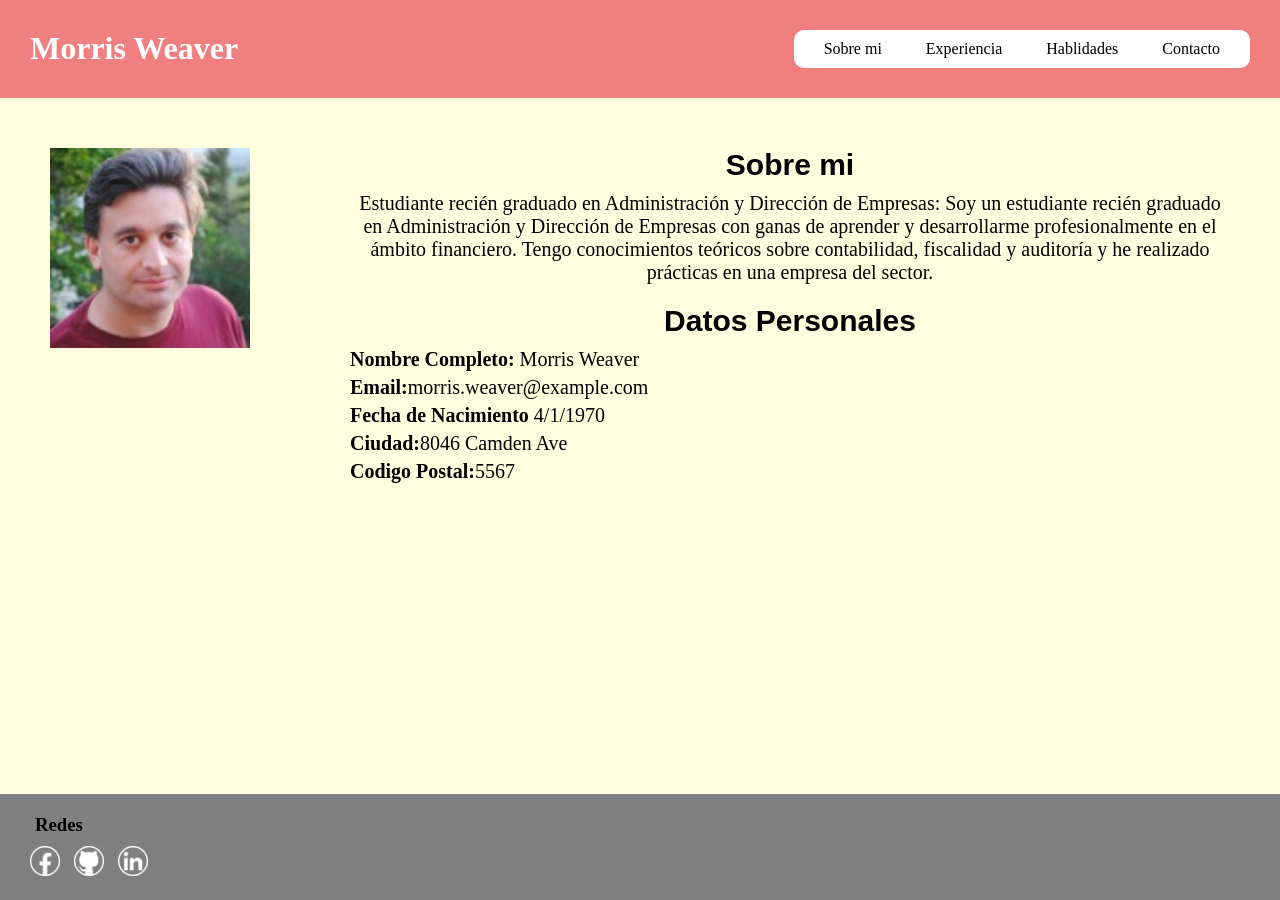
==== index.html @ 7e98dc15 "firstcommit" ====
<!DOCTYPE html>
<html lang="en">

<head>
    <meta charset="UTF-8">
    <meta http-equiv="X-UA-Compatible" content="IE=edge">
    <meta name="viewport" content="width=device-width, initial-scale=1.0">
    <link rel="stylesheet" href="style.css">
    <link rel="shortcut icon" href="https://icons8.com/icon/dKv72Pnv72CA/box" type="image/x-icon">
    <title>Sobre Mi</title>


</head>

<body>
    <header>
        <h1>Morris Weaver</h1>
        <nav>
            
            <a href="./index.html">Sobre mi</a>
            <a href="./experiencia.html">Experiencia</a>
            <a href="./habilidades.html">Hablidades</a>
            <a href="./contacto.html">Contacto</a>
        </nav>
    </header>

    <main>

        <section>
            <article class="flex-container">
                <div class="flex-item-right">
                    <div id="titulosobremi">
                        <h2>Sobre mi</h2>
                        <p>Estudiante recién graduado en Administración y Dirección de Empresas: Soy un estudiante
                            recién
                            graduado en Administración y Dirección de Empresas con ganas de aprender y desarrollarme
                            profesionalmente en el ámbito financiero. Tengo conocimientos teóricos sobre contabilidad,
                            fiscalidad y auditoría y he realizado prácticas en una empresa del sector.</p>
                    </div>
                    <div id="datos">
                        <h2>Datos Personales</h2>
                        <p><strong>Nombre Completo: </strong>Morris Weaver</p>
                        <p><strong>Email:</strong>morris.weaver@example.com</p>
                        <p><strong>Fecha de Nacimiento</strong> 4/1/1970 </p>
                        <p><strong>Ciudad:</strong>8046 Camden Ave</p>
                        <p><strong>Codigo Postal:</strong>5567</p>
                    </div>
                </div>
                <div class="flex-item-left">
                    <img id="fotoprin" src="./asset/76.jpg" alt="fotoprincipal">
                </div>
            </article>
            <article id="experiencia">


            </article>
        </section>

    </main>

    <footer>
        <div id="redes">
            <h3>Redes</h3>
        </div>
        <div id="links">

            <a href=""><img src="./asset/facebook.png" alt="facebok"></a>
            <a href=""><img src="./asset/github.png" alt="github"></a>
            <a href=""><img src="./asset/linkedin.png" alt="linkedin"></a>


    </footer>
    </div>
</body>

</html>
---- style.css ----
* {
    padding: 0;
    margin: 0;
    box-sizing: border-box;
    text-decoration: none;
}

body{
    background-color: lightyellow;
 
}

header {
    display: flex;
    justify-content: space-between;
    padding: 30px;
    background-color: lightcoral;
}
nav{
    padding: 10px;
    background-color: white;
    border-radius: 10px;
}

nav>a {
margin: 20px;
color: black;
}

h1{
    color: white;
}



.flex-container {
    display: flex;

}
.flex-item-right {
    order: 1;
    padding: 50px;

}

.flex-item-left {
    order: -1;
    padding: 50px;
    

}

#fotoprin {
    width: 200px;
}



.container {
    width: 100%;
    background-color: #ddd;
    
  }
  
  .skills {
    text-align: right;
    padding-top: 10px;
    padding-bottom: 10px;
    color: white;
  }
  
  .html {width: 90%; background-color: #4CAF50;}
  .css {width: 80%; background-color: #2196F3;}
  .js {width: 65%; background-color: #f44336;}
  .php {width: 60%; background-color: #808080;}

#habilidades{
    padding-top: 20px;
    padding-bottom: 20px;
}
footer{
   
    background-color: grey;
position: absolute;
bottom: 0px;
width: 100%;
padding: 20px;
}

img {
    width: 30px;
}

#redes {
    margin-bottom: 10px;
    margin-left: 15px;

}


#links>a {
    margin-left: 10px;
}
form {
    margin-top: 20px;
}

#mensaje {
    padding-bottom: 40px;
}

#titulosobremi {
    text-align: center;
    font-size: 20px;
}

#titulosobremi>h2{
    margin-bottom: 10px;
    font-family: 'Franklin Gothic Medium', 'Arial Narrow', Arial, sans-serif;
}

#datos{
    padding-top: 20px;
}

#datos>h2, #experiencia>h2{
    margin-bottom: 10px;
    text-align: center;
    font-family: 'Franklin Gothic Medium', 'Arial Narrow', Arial, sans-serif;
    font-size: 30px;
}

#datos>p, #experiencia>p {
    margin-bottom: 5px;
    font-size: 20px;
}

h4 {
    margin-bottom: 10px;
    font-size: 20px;
}

#habilidades {
    width: 800px;
}
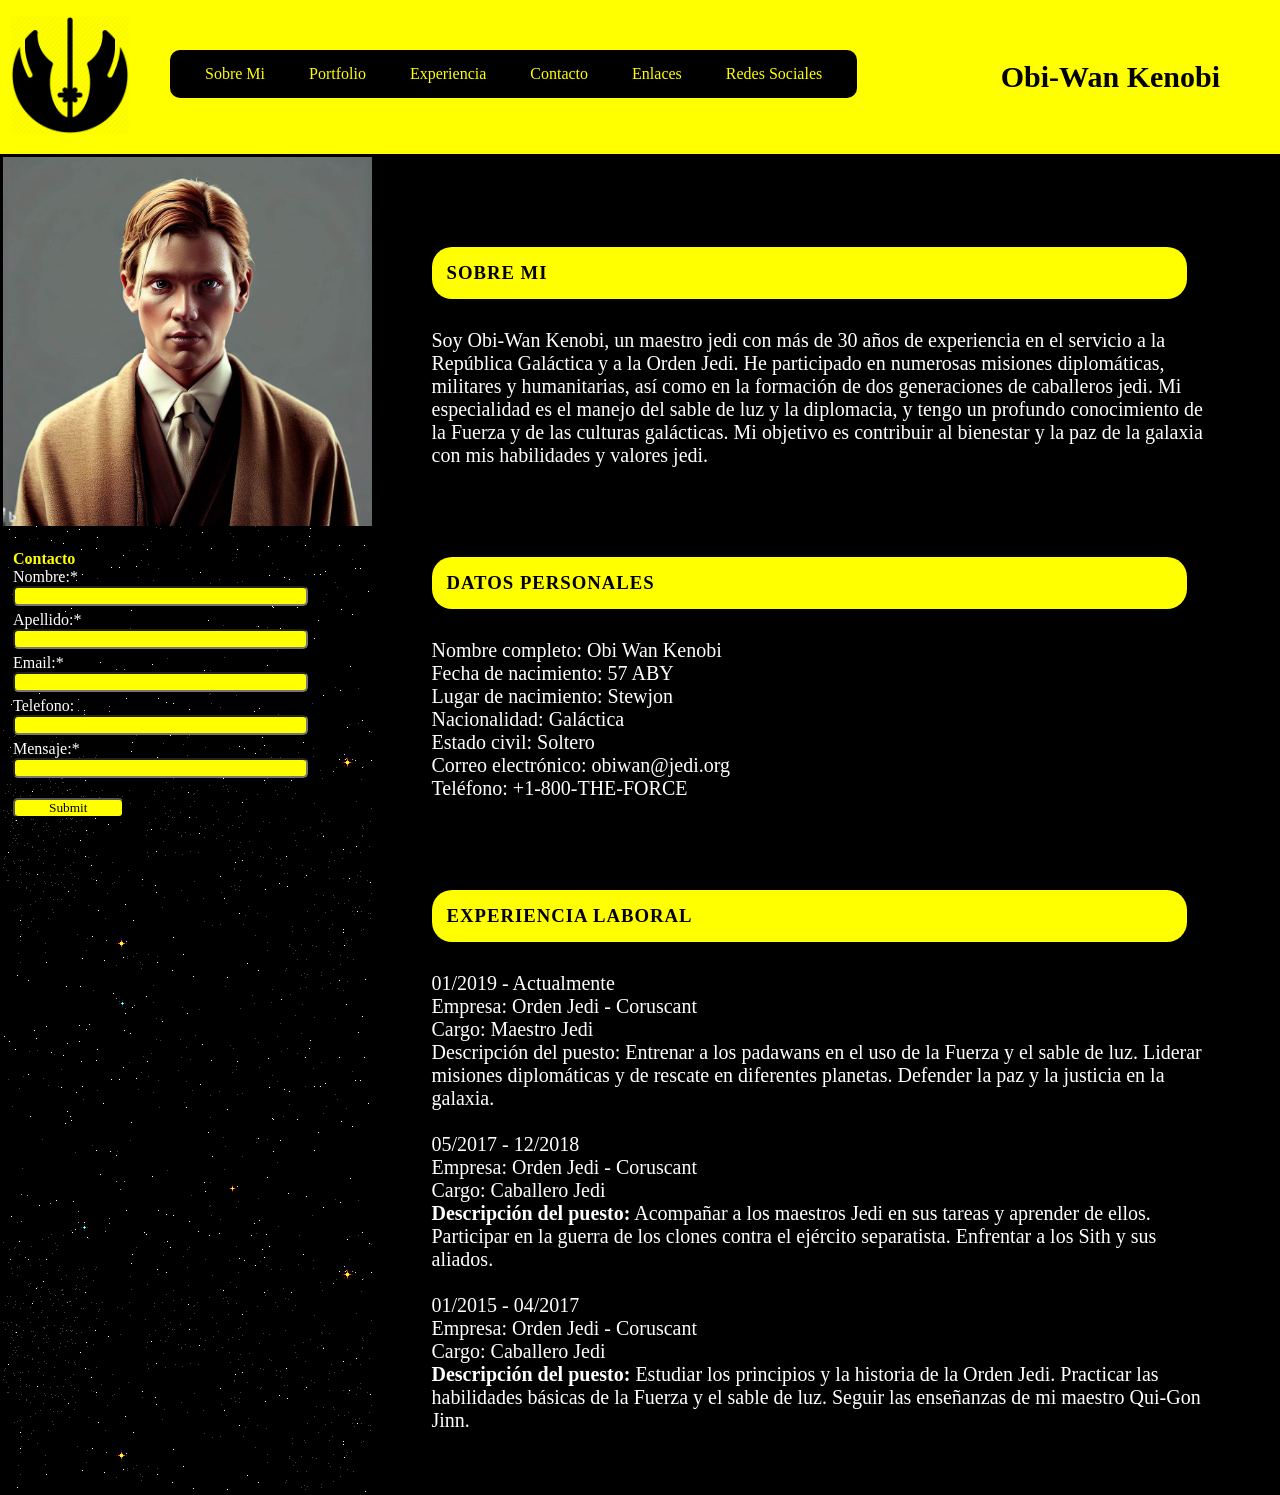
==== commit 2156ea3d: "primercommit" ====
--- a/index.html
+++ b/index.html
@@ -1,76 +1,114 @@
 <!DOCTYPE html>
-<html lang="en">
+<html lang="es">
 
 <head>
     <meta charset="UTF-8">
     <meta http-equiv="X-UA-Compatible" content="IE=edge">
     <meta name="viewport" content="width=device-width, initial-scale=1.0">
+    <link rel="shortcut icon" href="./img/fictional-jedi-order-star-wars-icon-893287.png">
+    <title>Curriculum Obi-Wan Kenobi </title>
     <link rel="stylesheet" href="style.css">
-    <link rel="shortcut icon" href="https://icons8.com/icon/dKv72Pnv72CA/box" type="image/x-icon">
-    <title>Sobre Mi</title>
-
-
 </head>
 
 <body>
     <header>
-        <h1>Morris Weaver</h1>
-        <nav>
-            
-            <a href="./index.html">Sobre mi</a>
-            <a href="./experiencia.html">Experiencia</a>
-            <a href="./habilidades.html">Hablidades</a>
-            <a href="./contacto.html">Contacto</a>
-        </nav>
+        <h1>Obi-Wan Kenobi</h1>
+        <figure>
+            <img id="logo" src="./img/fictional-jedi-order-star-wars-icon-893287.png" alt="Logo Jedi">
+        </figure>
     </header>
+    <nav>
 
-    <main>
+        <a href="#">Sobre Mi</a>
+        <a href="#">Portfolio</a>
+        <a href="#">Experiencia</a>
+        <a href="#">Contacto</a>
+        <a href="#">Enlaces</a>
+        <a href="#">Redes Sociales</a>
 
+    </nav>
+    <main class="container">
         <section>
-            <article class="flex-container">
-                <div class="flex-item-right">
-                    <div id="titulosobremi">
-                        <h2>Sobre mi</h2>
-                        <p>Estudiante recién graduado en Administración y Dirección de Empresas: Soy un estudiante
-                            recién
-                            graduado en Administración y Dirección de Empresas con ganas de aprender y desarrollarme
-                            profesionalmente en el ámbito financiero. Tengo conocimientos teóricos sobre contabilidad,
-                            fiscalidad y auditoría y he realizado prácticas en una empresa del sector.</p>
-                    </div>
-                    <div id="datos">
-                        <h2>Datos Personales</h2>
-                        <p><strong>Nombre Completo: </strong>Morris Weaver</p>
-                        <p><strong>Email:</strong>morris.weaver@example.com</p>
-                        <p><strong>Fecha de Nacimiento</strong> 4/1/1970 </p>
-                        <p><strong>Ciudad:</strong>8046 Camden Ave</p>
-                        <p><strong>Codigo Postal:</strong>5567</p>
-                    </div>
-                </div>
-                <div class="flex-item-left">
-                    <img id="fotoprin" src="./asset/76.jpg" alt="fotoprincipal">
-                </div>
-            </article>
-            <article id="experiencia">
 
 
+            <article>
+                <h3>Sobre Mi</h3>
+                <p>Soy Obi-Wan Kenobi, un maestro jedi con más de 30 años de experiencia en el servicio a la República
+                    Galáctica y a la Orden Jedi. He participado en numerosas misiones diplomáticas, militares y
+                    humanitarias, así como en la formación de dos generaciones de caballeros jedi. Mi especialidad es el
+                    manejo del sable de luz y la diplomacia, y tengo un profundo conocimiento de la Fuerza y de las
+                    culturas galácticas. Mi objetivo es contribuir al bienestar y la paz de la galaxia con mis
+                    habilidades y valores jedi.</p>
+            </article>
+            <article>
+                <h3>Datos Personales</h3>
+                <ul>
+                    <li>Nombre completo: Obi Wan Kenobi</li>
+                    <li>Fecha de nacimiento: 57 ABY</li>
+                    <li>Lugar de nacimiento: Stewjon</li>
+                    <li>Nacionalidad: Galáctica</li>
+                    <li>Estado civil: Soltero</li>
+                    <li>Correo electrónico: obiwan@jedi.org</li>
+                    <li>Teléfono: +1-800-THE-FORCE</li>
+                </ul>
+
+            </article>
+
+            <article>
+                <h3>Experiencia Laboral</h3>
+                <dl>
+                    <dt>01/2019 - Actualmente</dt>
+                    <dt>Empresa: Orden Jedi - Coruscant</dt>
+                    <dt>Cargo: Maestro Jedi</dt>
+                    <dd>Descripción del puesto: Entrenar a los padawans en el uso de la Fuerza y el sable de luz.
+                        Liderar misiones diplomáticas y de rescate en diferentes planetas. Defender la paz y la justicia
+                        en la galaxia.</dd><br>
+
+                    <dt>05/2017 - 12/2018</dt>
+                    <dt>Empresa: Orden Jedi - Coruscant</dt>
+                    <dt>Cargo: Caballero Jedi</dt>
+                    <dd><strong>Descripción del puesto:</strong> Acompañar a los maestros Jedi en sus tareas y aprender
+                        de ellos. Participar en la guerra de los clones contra el ejército separatista. Enfrentar a los
+                        Sith y sus aliados.</dd><br>
+                    <dt>01/2015 - 04/2017</dt>
+                    <dt>Empresa: Orden Jedi - Coruscant</dt>
+                    <dt>Cargo: Caballero Jedi</dt>
+                    <dd><strong>Descripción del puesto:</strong> Estudiar los principios y la
+                        historia de la Orden Jedi. Practicar las habilidades básicas de la Fuerza y el sable de luz.
+                        Seguir las enseñanzas de mi maestro Qui-Gon Jinn.</dd>
+                </dl>
             </article>
         </section>
 
+        <div id="fotoperfil">
+            <div>
+                <img id="obiwanfoto" src="./img/OIG.2q5eQowVAwqE99twTv.jpeg" alt="foto de perfil obiwan kenobi">
+            </div>
+            <div>
+                <h4>Contacto</h4>
+                <form action="">
+                    <label for="nombre">Nombre:</label>*
+                    <input type="text" name="Nombre" id="nombre" required><br>
+                    <label for="apellido">Apellido:</label>*
+                    <input type="text" name="apellido" id="apellido" required><br>
+                    <label for="email">Email:</label>*<br>
+                    <input type="email" name="email" id="email" required><br>
+                    <label for="tel">Telefono:</label>
+                    <input type="number" name="tel" id="tel"><br>
+                    <label for="mensaje">Mensaje:</label>*
+                    <input type="text" name="mensaje" id="mensaje" required><br>
+                    <input type="submit" value="Submit" id="btn">
+
+                </form>
+            </div>
+
+
+        </div>
+
+
+
     </main>
 
-    <footer>
-        <div id="redes">
-            <h3>Redes</h3>
-        </div>
-        <div id="links">
-
-            <a href=""><img src="./asset/facebook.png" alt="facebok"></a>
-            <a href=""><img src="./asset/github.png" alt="github"></a>
-            <a href=""><img src="./asset/linkedin.png" alt="linkedin"></a>
-
-
-    </footer>
-    </div>
 </body>
 
 </html>
--- a/style.css
+++ b/style.css
@@ -2,145 +2,173 @@
     padding: 0;
     margin: 0;
     box-sizing: border-box;
-    text-decoration: none;
-}
-
-body{
-    background-color: lightyellow;
- 
+    font-family: Lato;
+    list-style:none;
+    
 }
 
 header {
-    display: flex;
-    justify-content: space-between;
-    padding: 30px;
-    background-color: lightcoral;
-}
-nav{
-    padding: 10px;
-    background-color: white;
-    border-radius: 10px;
+    width: 100%;
+    display: inline-block;
 }
 
-nav>a {
-margin: 20px;
-color: black;
+h1 {
+    background-color: yellow;
+    padding: 60px;
+    text-align: end;
+    font-size: 30px;
 }
 
-h1{
+h3 {
+    margin:  30px;
+    text-transform: uppercase;
+    letter-spacing: 1px;
+    font-weight: 700;
+    background-color: yellow;
+    padding: 15px;
+
+    border-radius: 20px;
+    margin-left: 0;
+    transition: 2s;
+}
+dl{
     color: white;
+}
+#logo {
+    width: 120px;
+    position: absolute;
+    top: 15px;
+    margin-left: 10px;
+
+}
+
+nav {
+    position: absolute;
+    top: 30px;
+    left: 150px;
+    padding: 15px;
+    background-color: black;
+    border-radius: 10px;
+    margin: 20px;
+   
+
+
+}
+nav:hover{
+    background-image: url(./img/xcgznyr7i.gif);    
+}
+nav>a:hover {
+    color: lightgrey;
+    border-radius: 50px;
 }
 
 
-
-.flex-container {
-    display: flex;
-
-}
-.flex-item-right {
-    order: 1;
-    padding: 50px;
-
-}
-
-.flex-item-left {
-    order: -1;
-    padding: 50px;
-    
-
-}
-
-#fotoprin {
-    width: 200px;
-}
-
-
-
-.container {
-    width: 100%;
-    background-color: #ddd;
-    
-  }
-  
-  .skills {
-    text-align: right;
-    padding-top: 10px;
-    padding-bottom: 10px;
-    color: white;
-  }
-  
-  .html {width: 90%; background-color: #4CAF50;}
-  .css {width: 80%; background-color: #2196F3;}
-  .js {width: 65%; background-color: #f44336;}
-  .php {width: 60%; background-color: #808080;}
-
-#habilidades{
-    padding-top: 20px;
-    padding-bottom: 20px;
-}
-footer{
-   
-    background-color: grey;
-position: absolute;
-bottom: 0px;
-width: 100%;
-padding: 20px;
-}
-
-img {
-    width: 30px;
-}
-
-#redes {
-    margin-bottom: 10px;
-    margin-left: 15px;
+a {
+    text-decoration: none;
+    color: yellow;
+    margin: 20px;
 
 }
 
 
-#links>a {
-    margin-left: 10px;
-}
-form {
-    margin-top: 20px;
+body {
+    background-color: grey;
 }
 
-#mensaje {
-    padding-bottom: 40px;
+.container {
+    display: flex;
+    flex-wrap: wrap;
+    border: solid;
+    background-image: url(./img/xcgznyr7i.gif);
+
 }
 
-#titulosobremi {
-    text-align: center;
+.container>#fotoperfil {
+    order: 1;
+    flex: 100px;
+   
+
+}
+
+.container>section {
+    order: 2;
+    flex: 50%;
+    padding: 30px;
+    background-color: black;
+}
+
+#obiwanfoto {
+    max-width: 100%;
+    padding-right: 0px;
+
+}
+
+li {
     font-size: 20px;
 }
 
-#titulosobremi>h2{
-    margin-bottom: 10px;
-    font-family: 'Franklin Gothic Medium', 'Arial Narrow', Arial, sans-serif;
+ul {
+
+    color: white;
+    
 }
-
-#datos{
-    padding-top: 20px;
-}
-
-#datos>h2, #experiencia>h2{
-    margin-bottom: 10px;
-    text-align: center;
-    font-family: 'Franklin Gothic Medium', 'Arial Narrow', Arial, sans-serif;
-    font-size: 30px;
-}
-
-#datos>p, #experiencia>p {
-    margin-bottom: 5px;
+dl{
     font-size: 20px;
 }
 
-h4 {
-    margin-bottom: 10px;
-    font-size: 20px;
+#titulo-index {
+
+    background-color: yellow;
+    padding: 15px;
+
+    border-radius: 20px;
+    margin-left: 0;
+    transition: 2s;
 }
 
-#habilidades {
-    width: 800px;
+
+article {
+    width: 100%;
+    background-color: black;
+    padding: 30px;
+ 
 }
 
+h4 {
+    margin-top: 20px;
+    margin-left: 10px;
+    color: yellow;
+}
+
+p {
+    font-size: 20px;
+    color: white;
+}
+
+td {
+    padding: 5px;
+    
+}
+
+form{
+    color: white;
+    
+}
+
+input{
+    background-color: yellow;
+    border-radius: 5px;
+    margin-left: 10px;
+    margin-bottom: 5px;
+    width: 80%; 
+}
+
+#btn{
+width: 30%;
+margin-top: 15px;
+}
+
+label{
+    margin-left: 10px;
+    margin-top: 10px;
+}
